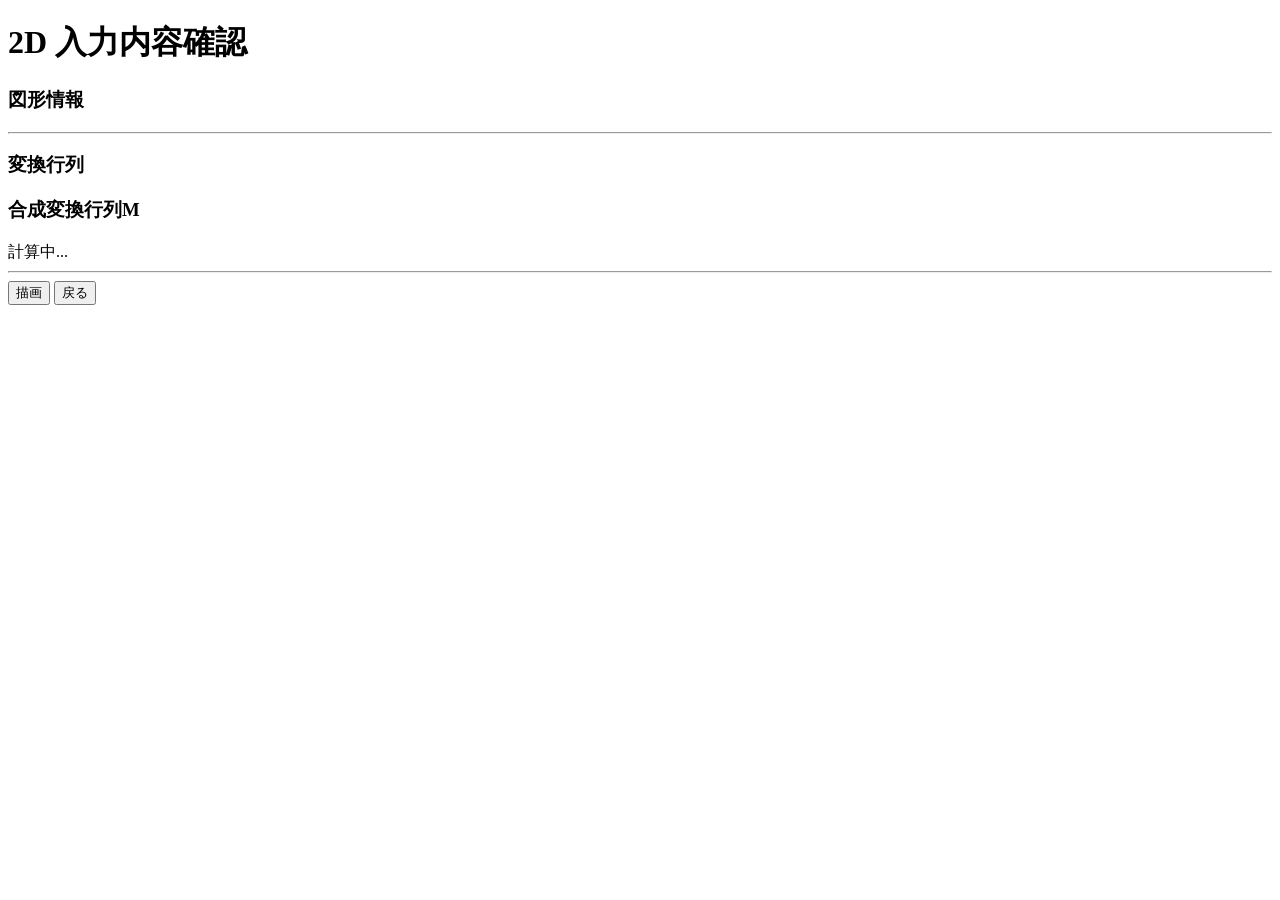
==== src/main/resources/static/2D/html/confirm.html @ bbf94d7c "描画＋CSS 完成" ====
<!DOCTYPE html>
<html lang="ja">

<head>
    <meta charset="UTF-8">
    <title>CG 投影変換シミュレーター</title>
    <meta name="viewport" content="width=device-width, initial-scale=1.0">
    <link rel="stylesheet" href="/common/css/common.css">
    <link rel="stylesheet" href="/2d/css/confirm.css">
</head>

<body>
    <h1>2D 入力内容確認</h1>

    <section>
        <h3>図形情報</h3>
        <div id="shapeInfo"></div>
    </section>

    <hr>

    <section>
        <h3>変換行列</h3>
        <ul id="transformList"></ul>
    </section>

    <section>
        <h3>合成変換行列M</h3>
        <div id="composedMatrix">計算中...</div>
    </section>

    <hr>

    <div class="btn-group">
        <button type="button" id="sendBtn">描画</button>
        <button type="button" id="backBtn">戻る</button>
    </div>

    <script src="/2d/js/confirm.js"></script>
</body>

</html>
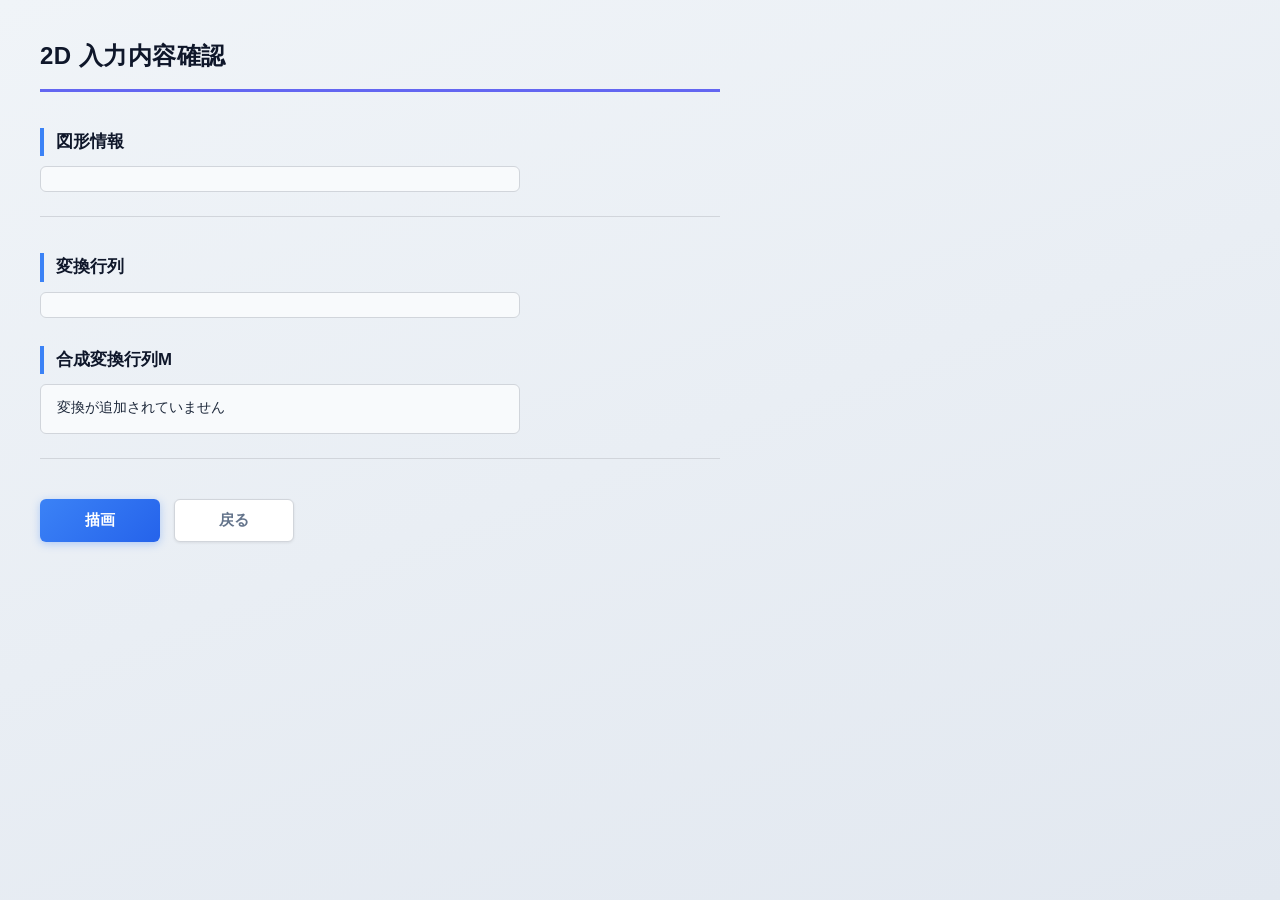
==== commit dc5d5580: "絶対パス→相対パス 変更" ====
--- a/src/main/resources/static/2D/html/confirm.html
+++ b/src/main/resources/static/2D/html/confirm.html
@@ -5,8 +5,9 @@
     <meta charset="UTF-8">
     <title>CG 投影変換シミュレーター</title>
     <meta name="viewport" content="width=device-width, initial-scale=1.0">
-    <link rel="stylesheet" href="/common/css/common.css">
-    <link rel="stylesheet" href="/2d/css/confirm.css">
+    <link rel="stylesheet" href="../../common/css/common.css">
+    <link rel="stylesheet" href="../css/confirm.css">
+  <link rel="icon" href="data:,">
 </head>
 
 <body>
@@ -32,11 +33,11 @@
     <hr>
 
     <div class="btn-group">
-        <button type="button" id="sendBtn">描画</button>
-        <button type="button" id="backBtn">戻る</button>
+        <button type="button" id="sendBtn" class="btn-primary">描画</button>
+        <button type="button" id="backBtn" class="btn-secondary">戻る</button>
     </div>
 
-    <script src="/2d/js/confirm.js"></script>
+    <script src="../js/confirm.js" type="module"></script>
 </body>
 
 </html>
--- a/src/main/resources/static/common/css/common.css
+++ b/src/main/resources/static/common/css/common.css
@@ -0,0 +1,306 @@
+/* =======================================
+   CG 投影変換シミュレーター — 共通CSS
+   ======================================= */
+
+/* --- Google Fonts --- */
+@import url('https://fonts.googleapis.com/css2?family=Noto+Sans+JP:wght@400;600;700&display=swap');
+
+/* --- CSS変数 --- */
+:root {
+    --color-primary: #3b82f6;
+    --color-primary-hover: #2563eb;
+    --color-secondary: #64748b;
+    --color-secondary-hover: #475569;
+    --color-danger: #ef4444;
+    --color-danger-hover: #dc2626;
+    --color-accent: #6366f1;
+
+    --color-bg: #f0f4f8;
+    --color-card: #ffffff;
+    --color-border: #d1d5db;
+    --color-border-focus: #93c5fd;
+    --color-text: #1e293b;
+    --color-text-muted: #64748b;
+    --color-heading: #0f172a;
+
+    --shadow-sm: 0 1px 3px rgba(0, 0, 0, 0.08);
+    --shadow-md: 0 4px 12px rgba(0, 0, 0, 0.1);
+    --shadow-lg: 0 8px 24px rgba(0, 0, 0, 0.12);
+
+    --radius-sm: 6px;
+    --radius-md: 10px;
+    --radius-lg: 14px;
+
+    --transition: 0.2s ease;
+}
+
+/* --- Reset & Base --- */
+*,
+*::before,
+*::after {
+    box-sizing: border-box;
+    margin: 0;
+    padding: 0;
+}
+
+html {
+    font-size: 16px;
+    -webkit-font-smoothing: antialiased;
+}
+
+body {
+    font-family: 'Noto Sans JP', 'Segoe UI', -apple-system, sans-serif;
+    color: var(--color-text);
+    background: linear-gradient(160deg, #f0f4f8 0%, #e2e8f0 100%);
+    min-height: 100vh;
+    line-height: 1.7;
+    display: flex;
+    padding: 36px 40px 60px;
+}
+
+
+/* body のレイアウト方向 */
+body {
+    flex-direction: column;
+    align-items: flex-start;
+}
+
+/* --- メインコンテンツカード風のラッパー --- */
+/* 各HTMLに <main class="card"> で包むのが理想だが、
+   既存HTMLにラッパーを追加しない方針で、body直下にスタイルを適用 */
+
+/* --- 見出し --- */
+h1 {
+    font-size: 1.5rem;
+    font-weight: 700;
+    color: var(--color-heading);
+    margin-bottom: 16px;
+    padding-bottom: 12px;
+    border-bottom: 3px solid var(--color-accent);
+    letter-spacing: 0.02em;
+    width: 100%;
+    max-width: 680px;
+}
+
+h3 {
+    font-size: 1.05rem;
+    font-weight: 600;
+    color: var(--color-heading);
+    margin-top: 20px;
+    margin-bottom: 10px;
+    padding-left: 12px;
+    border-left: 4px solid var(--color-primary);
+}
+
+/* --- 段落 --- */
+p {
+    color: var(--color-text-muted);
+    margin-bottom: 16px;
+    font-size: 0.95rem;
+}
+
+/* --- ボタン共通 --- */
+button {
+    display: inline-flex;
+    align-items: center;
+    justify-content: center;
+    padding: 10px 28px;
+    font-size: 0.95rem;
+    font-weight: 600;
+    font-family: inherit;
+    border: none;
+    border-radius: var(--radius-sm);
+    cursor: pointer;
+    transition: all var(--transition);
+    letter-spacing: 0.03em;
+    min-width: 120px;
+    margin: 0;
+}
+
+button:active {
+    transform: scale(0.97);
+}
+
+/* Primary ボタン（次へ・描画） */
+.btn-primary {
+    background: linear-gradient(135deg, var(--color-primary), #2563eb);
+    color: #fff;
+    box-shadow: 0 2px 8px rgba(59, 130, 246, 0.35);
+}
+
+.btn-primary:hover {
+    background: linear-gradient(135deg, var(--color-primary-hover), #1d4ed8);
+    box-shadow: 0 4px 14px rgba(59, 130, 246, 0.45);
+    transform: translateY(-1px);
+}
+
+/* Secondary ボタン（戻る） */
+.btn-secondary {
+    background: var(--color-card);
+    color: var(--color-secondary);
+    border: 1.5px solid var(--color-border);
+    box-shadow: var(--shadow-sm);
+}
+
+.btn-secondary:hover {
+    background: #f1f5f9;
+    color: var(--color-secondary-hover);
+    border-color: var(--color-secondary);
+    transform: translateY(-1px);
+}
+
+/* Accent ボタン（追加） */
+.btn-accent {
+    background: linear-gradient(135deg, var(--color-accent), #4f46e5);
+    color: #fff;
+    box-shadow: 0 2px 8px rgba(99, 102, 241, 0.35);
+}
+
+.btn-accent:hover {
+    background: linear-gradient(135deg, #4f46e5, #4338ca);
+    box-shadow: 0 4px 14px rgba(99, 102, 241, 0.45);
+    transform: translateY(-1px);
+}
+
+/* リセットボタン（はじめから） */
+.btn-danger {
+    background: var(--color-card);
+    color: var(--color-danger);
+    border: 1.5px solid var(--color-danger);
+    box-shadow: var(--shadow-sm);
+}
+
+.btn-danger:hover {
+    background: #fef2f2;
+    color: var(--color-danger-hover);
+    border-color: var(--color-danger-hover);
+    transform: translateY(-1px);
+}
+
+/* --- ボタングループ --- */
+.btn-group {
+    display: flex;
+    gap: 14px;
+    margin-top: 24px;
+    margin-bottom: 16px;
+}
+
+/* --- 入力欄 --- */
+input[type="number"],
+input[type="text"] {
+    padding: 12px 16px;
+    font-size: 1.1rem;
+    font-family: 'Consolas', 'Courier New', monospace;
+    border: 1.5px solid var(--color-border);
+    border-radius: var(--radius-sm);
+    background: var(--color-card);
+    color: var(--color-text);
+    transition: border-color var(--transition), box-shadow var(--transition);
+    width: 160px;
+    outline: none;
+}
+
+input[type="number"]:focus,
+input[type="text"]:focus {
+    border-color: var(--color-primary);
+    box-shadow: 0 0 0 3px rgba(59, 130, 246, 0.15);
+}
+
+/* --- セレクトボックス --- */
+select {
+    padding: 12px 16px;
+    font-size: 1.1rem;
+    font-family: inherit;
+    border: 1.5px solid var(--color-border);
+    border-radius: var(--radius-sm);
+    background: var(--color-card);
+    color: var(--color-text);
+    cursor: pointer;
+    outline: none;
+    transition: border-color var(--transition), box-shadow var(--transition);
+    min-width: 280px;
+    margin-bottom: 8px;
+}
+
+select:focus {
+    border-color: var(--color-primary);
+    box-shadow: 0 0 0 3px rgba(59, 130, 246, 0.15);
+}
+
+/* --- ラベル --- */
+label {
+    display: flex;
+    align-items: center;
+    gap: 10px;
+    font-size: 1.05rem;
+    color: var(--color-text);
+    margin-bottom: 12px;
+    font-weight: 500;
+}
+
+/* ラジオボタン */
+input[type="radio"] {
+    accent-color: var(--color-primary);
+    width: 20px;
+    height: 20px;
+    cursor: pointer;
+}
+
+/* --- 水平線 --- */
+hr {
+    border: none;
+    border-top: 1px solid var(--color-border);
+    margin: 16px 0;
+    width: 100%;
+    max-width: 680px;
+}
+
+/* --- セクション --- */
+section {
+    width: 100%;
+    max-width: 680px;
+    margin-bottom: 8px;
+}
+
+/* --- form --- */
+form {
+    width: 100%;
+    max-width: 680px;
+}
+
+/* --- ユーティリティ --- */
+.hidden {
+    display: none !important;
+}
+
+/* --- 情報パネル（pre 風の表示領域） --- */
+.info-panel {
+    white-space: pre;
+    font-family: 'Consolas', 'Courier New', monospace;
+    line-height: 1.6;
+    font-size: 0.875rem;
+    border: 1px solid var(--color-border);
+    border-radius: var(--radius-sm);
+    background: #f8fafc;
+    padding: 12px 16px;
+    max-width: 480px;
+}
+
+/* --- リスト（変換キュー等） --- */
+ul {
+    list-style: none;
+    padding: 0;
+}
+
+/* --- Canvas周り --- */
+canvas {
+    border: 1px solid var(--color-border);
+    border-radius: var(--radius-sm);
+    background-color: #fff;
+    box-shadow: var(--shadow-md);
+}
+
+/* --- br の余白調整 --- */
+br+hr {
+    margin-top: 0;
+}
--- a/src/main/resources/static/2D/css/confirm.css
+++ b/src/main/resources/static/2D/css/confirm.css
@@ -0,0 +1,40 @@
+/* confirm.html 固有スタイル */
+
+/* 図形情報パネル */
+#shapeInfo {
+  white-space: pre;
+  font-family: 'Consolas', 'Courier New', monospace;
+  padding: 12px 16px;
+  line-height: 1.7;
+  font-size: 0.95rem;
+  border: 1px solid var(--color-border);
+  border-radius: var(--radius-sm);
+  background: #f8fafc;
+  max-width: 480px;
+}
+
+/* 変換リスト */
+#transformList {
+  white-space: pre;
+  font-family: 'Consolas', 'Courier New', monospace;
+  padding: 12px 16px 12px 3ch;
+  line-height: 1.7;
+  font-size: 0.875rem;
+  border: 1px solid var(--color-border);
+  border-radius: var(--radius-sm);
+  background: #f8fafc;
+  max-width: 480px;
+}
+
+/* 合成行列パネル */
+#composedMatrix {
+  white-space: pre;
+  font-family: 'Consolas', 'Courier New', monospace;
+  padding: 12px 16px;
+  line-height: 1.7;
+  font-size: 0.875rem;
+  border: 1px solid var(--color-border);
+  border-radius: var(--radius-sm);
+  background: #f8fafc;
+  max-width: 480px;
+}
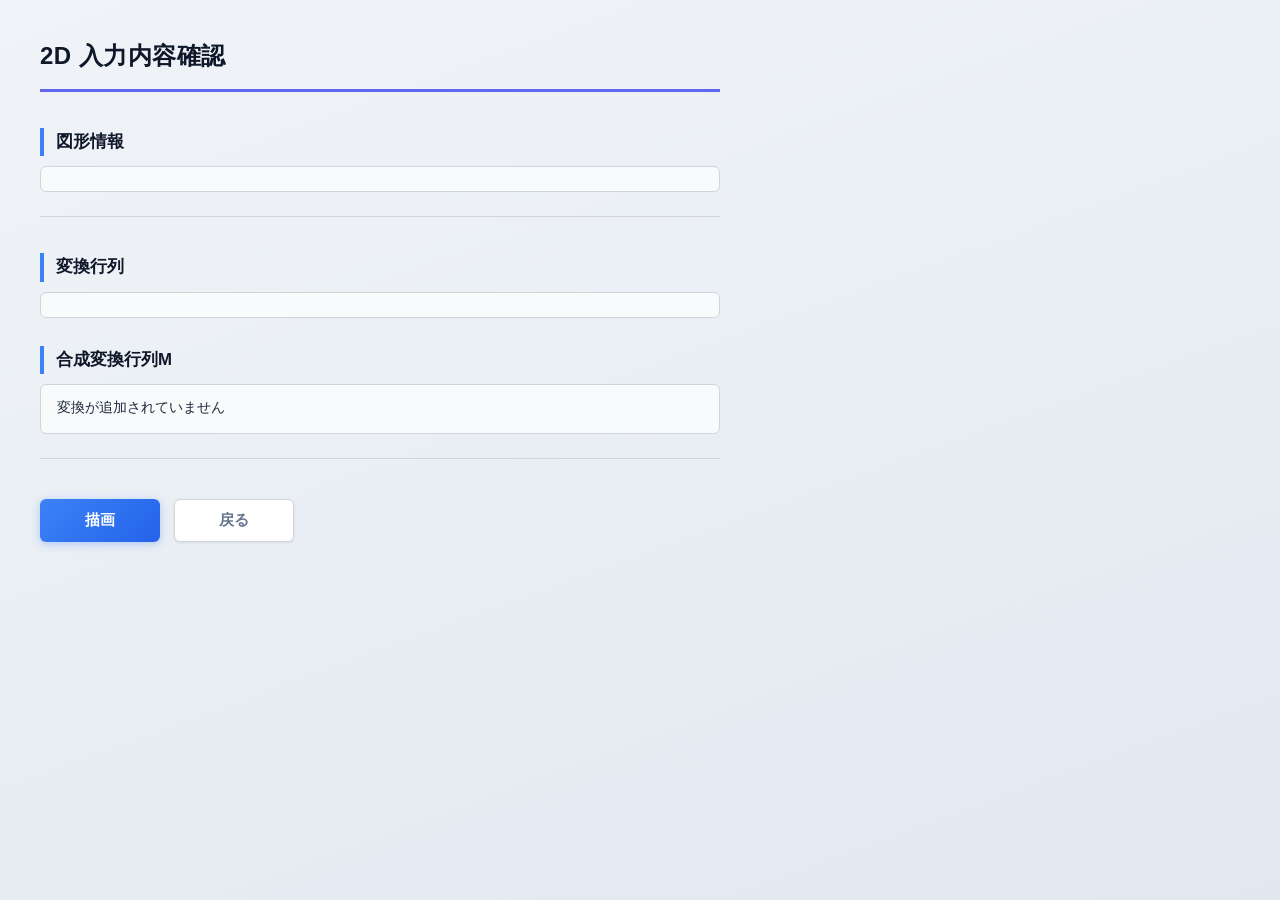
==== commit 6a95117f: "バージョン追記" ====
--- a/src/main/resources/static/2D/html/confirm.html
+++ b/src/main/resources/static/2D/html/confirm.html
@@ -5,9 +5,9 @@
     <meta charset="UTF-8">
     <title>CG 投影変換シミュレーター</title>
     <meta name="viewport" content="width=device-width, initial-scale=1.0">
-    <link rel="stylesheet" href="../../common/css/common.css">
-    <link rel="stylesheet" href="../css/confirm.css">
-  <link rel="icon" href="data:,">
+    <link rel="stylesheet" href="../../common/css/common.css?v=@build.timestamp@">
+    <link rel="stylesheet" href="../css/confirm.css?v=@build.timestamp@">
+    <link rel="icon" href="data:,">
 </head>
 
 <body>
@@ -37,7 +37,7 @@
         <button type="button" id="backBtn" class="btn-secondary">戻る</button>
     </div>
 
-    <script src="../js/confirm.js" type="module"></script>
+    <script src="../js/confirm.js?v=@build.timestamp@" type="module"></script>
 </body>
 
-</html>+</html>
--- a/src/main/resources/static/common/css/common.css
+++ b/src/main/resources/static/common/css/common.css
@@ -6,6 +6,7 @@
 @import url('https://fonts.googleapis.com/css2?family=Noto+Sans+JP:wght@400;600;700&display=swap');
 
 /* --- CSS変数 --- */
+
 :root {
     --color-primary: #3b82f6;
     --color-primary-hover: #2563eb;
@@ -56,6 +57,7 @@
     line-height: 1.7;
     display: flex;
     padding: 36px 40px 60px;
+    box-sizing: border-box;
 }
 
 
@@ -197,6 +199,7 @@
     color: var(--color-text);
     transition: border-color var(--transition), box-shadow var(--transition);
     width: 160px;
+    max-width: 100%;
     outline: none;
 }
 
@@ -219,6 +222,7 @@
     outline: none;
     transition: border-color var(--transition), box-shadow var(--transition);
     min-width: 280px;
+    max-width: 100%;
     margin-bottom: 8px;
 }
 
@@ -231,6 +235,7 @@
 label {
     display: flex;
     align-items: center;
+    flex-wrap: wrap;
     gap: 10px;
     font-size: 1.05rem;
     color: var(--color-text);
@@ -303,4 +308,55 @@
 /* --- br の余白調整 --- */
 br+hr {
     margin-top: 0;
+}
+
+/* --- レスポンシブ対応 --- */
+
+/* タブレット・スマホ横向き（〜768px） */
+@media screen and (max-width: 768px) {
+    body {
+        padding: 20px 16px 40px;
+    }
+
+    h1,
+    hr,
+    form,
+    section {
+        max-width: 100%;
+    }
+
+    select {
+        min-width: 0;
+        width: 100%;
+    }
+
+    .info-panel {
+        max-width: 100%;
+        overflow-x: auto;
+    }
+}
+
+/* スマホ縦向き（〜480px） */
+@media screen and (max-width: 480px) {
+    body {
+        padding: 16px 12px 32px;
+    }
+
+    h1 {
+        font-size: 1.2rem;
+    }
+
+    input[type="number"],
+    input[type="text"] {
+        flex-grow: 1;
+        width: 100%;
+    }
+
+    .btn-group {
+        flex-wrap: wrap;
+    }
+
+    button {
+        width: 100%;
+    }
 }
--- a/src/main/resources/static/2D/css/confirm.css
+++ b/src/main/resources/static/2D/css/confirm.css
@@ -1,7 +1,9 @@
 /* confirm.html 固有スタイル */
 
-/* 図形情報パネル */
-#shapeInfo {
+/* 図形情報・変換リスト・合成行列パネル — 共通スタイル */
+#shapeInfo,
+#transformList,
+#composedMatrix {
   white-space: pre;
   font-family: 'Consolas', 'Courier New', monospace;
   padding: 12px 16px;
@@ -10,31 +12,16 @@
   border: 1px solid var(--color-border);
   border-radius: var(--radius-sm);
   background: #f8fafc;
-  max-width: 480px;
+  max-width: 100%;
+  overflow-x: auto;
 }
 
-/* 変換リスト */
+/* 差分のみオーバーライド */
 #transformList {
-  white-space: pre;
-  font-family: 'Consolas', 'Courier New', monospace;
-  padding: 12px 16px 12px 3ch;
-  line-height: 1.7;
+  padding-left: 3ch;
   font-size: 0.875rem;
-  border: 1px solid var(--color-border);
-  border-radius: var(--radius-sm);
-  background: #f8fafc;
-  max-width: 480px;
 }
 
-/* 合成行列パネル */
 #composedMatrix {
-  white-space: pre;
-  font-family: 'Consolas', 'Courier New', monospace;
-  padding: 12px 16px;
-  line-height: 1.7;
   font-size: 0.875rem;
-  border: 1px solid var(--color-border);
-  border-radius: var(--radius-sm);
-  background: #f8fafc;
-  max-width: 480px;
 }
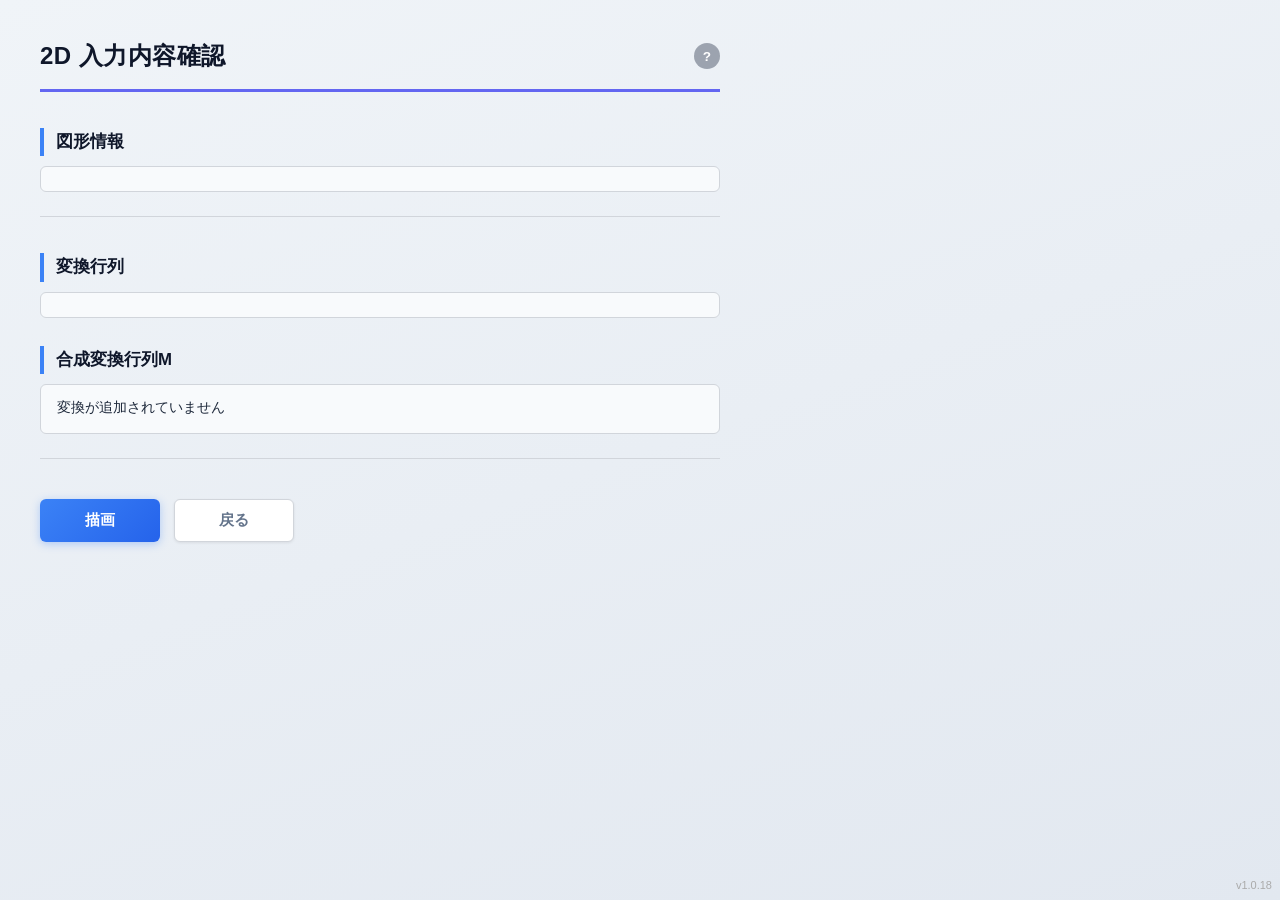
==== commit a3cdb06f: "説明追加" ====
--- a/src/main/resources/static/2D/html/confirm.html
+++ b/src/main/resources/static/2D/html/confirm.html
@@ -11,7 +11,15 @@
 </head>
 
 <body>
-    <h1>2D 入力内容確認</h1>
+    <div class="page-title">
+        <h1>2D 入力内容確認</h1>
+        <button class="help-btn" id="helpBtn" aria-label="このページの説明">?</button>
+        <div class="help-popup" id="helpPopup">
+            <p><strong>2D 入力内容確認</strong>ページです。</p>
+            <p>これまでに入力した図形情報と変換行列の一覧、および合成変換行列を確認できます。</p>
+            <p>内容を確認したら「描画」を押すと変換結果を描画します。修正する場合は「戻る」を押してください。</p>
+        </div>
+    </div>
 
     <section>
         <h3>図形情報</h3>
@@ -38,6 +46,7 @@
     </div>
 
     <script src="../js/confirm.js?v=@build.timestamp@" type="module"></script>
+    <script src="../../common/js/help.js?v=@build.timestamp@"></script>
 </body>
 
-</html>
+</html>
--- a/src/main/resources/static/common/css/common.css
+++ b/src/main/resources/static/common/css/common.css
@@ -4,6 +4,19 @@
 
 /* --- Google Fonts --- */
 @import url('https://fonts.googleapis.com/css2?family=Noto+Sans+JP:wght@400;600;700&display=swap');
+
+/* --- バージョン表示（全ページ共通） --- */
+/* ※バージョンを更新する場合はここの content を変更してください */
+body::after {
+    content: "v1.0.18";
+    position: fixed;
+    bottom: 5px;
+    right: 8px;
+    font-size: 11px;
+    color: #aaa;
+    pointer-events: none;
+    z-index: 9999;
+}
 
 /* --- CSS変数 --- */
 
@@ -359,4 +372,101 @@
     button {
         width: 100%;
     }
+}
+
+/* --- ページタイトル + ヘルプボタン --- */
+.page-title {
+    position: relative;
+    display: flex;
+    align-items: center;
+    gap: 10px;
+    width: 100%;
+    max-width: 680px;
+    margin-bottom: 16px;
+    padding-bottom: 12px;
+    border-bottom: 3px solid var(--color-accent);
+}
+
+.page-title h1 {
+    margin-bottom: 0;
+    padding-bottom: 0;
+    border-bottom: none;
+    width: auto;
+    max-width: none;
+    flex: 1;
+}
+
+/* ?ボタン */
+.help-btn {
+    display: inline-flex;
+    align-items: center;
+    justify-content: center;
+    width: 26px;
+    height: 26px;
+    min-width: 26px;
+    padding: 0;
+    background: #9ca3af;
+    color: #fff;
+    border-radius: 50%;
+    font-size: 0.85rem;
+    font-weight: 700;
+    border: none;
+    cursor: pointer;
+    transition: background var(--transition);
+    flex-shrink: 0;
+    line-height: 1;
+    letter-spacing: 0;
+}
+
+.help-btn:hover {
+    background: #6b7280;
+    transform: none;
+}
+
+.help-btn:active {
+    transform: scale(0.95);
+}
+
+/* ヘルプポップアップ */
+.help-popup {
+    display: none;
+    position: absolute;
+    top: calc(100% + 8px);
+    left: 0;
+    z-index: 1000;
+    background: #fff;
+    border: 1px solid var(--color-border);
+    border-radius: var(--radius-md);
+    box-shadow: var(--shadow-lg);
+    padding: 14px 18px;
+    max-width: 360px;
+    width: max-content;
+    font-size: 0.9rem;
+    color: var(--color-text);
+    line-height: 1.65;
+}
+
+.help-popup.active {
+    display: block;
+}
+
+.help-popup p {
+    margin-bottom: 6px;
+    color: var(--color-text);
+    font-size: 0.9rem;
+}
+
+.help-popup p:last-child {
+    margin-bottom: 0;
+}
+
+.help-popup strong {
+    color: var(--color-heading);
+}
+
+@media screen and (max-width: 480px) {
+    .help-popup {
+        max-width: calc(100vw - 24px);
+        width: calc(100vw - 24px);
+    }
 }
